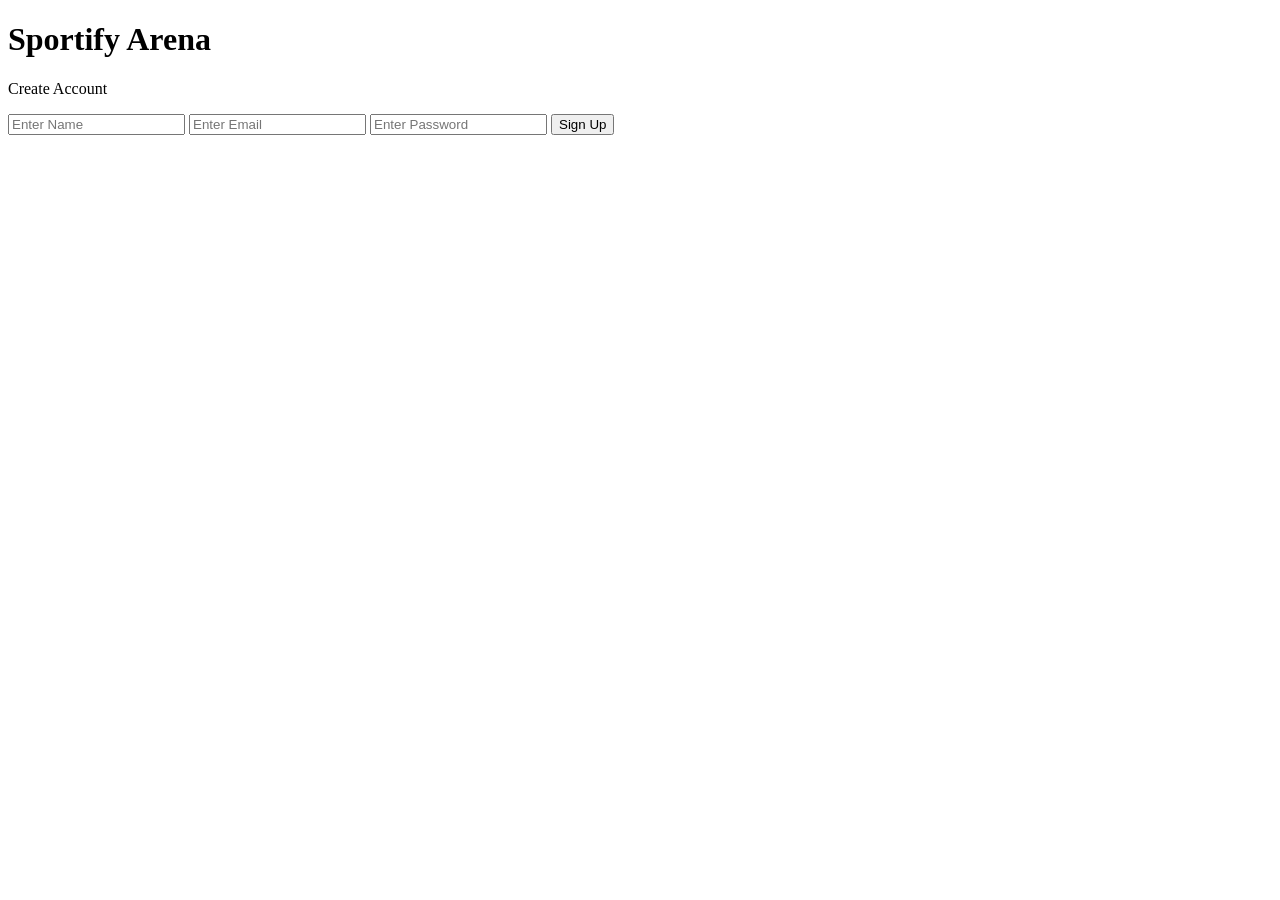
==== templates/index.html @ 4b8f36ba "Created Sportify Arena full stack application" ====
<!DOCTYPE html>
<html lang="en">
<head>
    <meta charset="UTF-8">
    <meta name="viewport" content="width=device-width, initial-scale=1.0">
    <title>Sportify Arena</title>

    <link rel="stylesheet"
    href="{{ url_for('static', filename='style.css') }}">
</head>
<body>

<div class="container">

    <div class="signup-box">

        <h1>Sportify Arena</h1>

        <p>Create Account</p>

        <form action="/signup" method="POST">

            <input
            type="text"
            name="name"
            placeholder="Enter Name"
            required>

            <input
            type="email"
            name="email"
            placeholder="Enter Email"
            required>

            <input
            type="password"
            name="password"
            placeholder="Enter Password"
            required>

            <button type="submit">
                Sign Up
            </button>

        </form>

    </div>

</div>

</body>
</html>
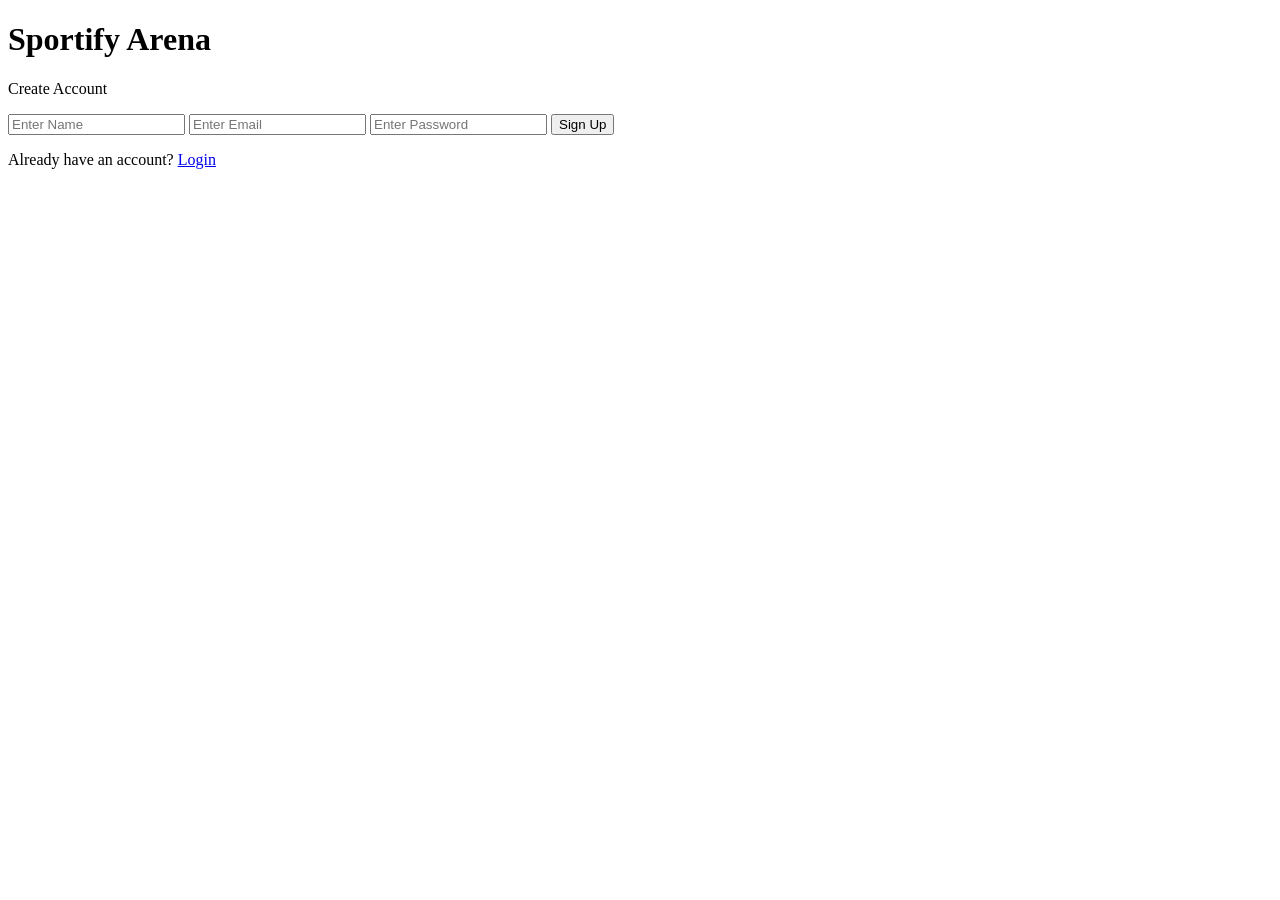
==== commit 779064ec: "Connected signup and login pages" ====
--- a/templates/index.html
+++ b/templates/index.html
@@ -44,6 +44,14 @@
 
         </form>
 
+<p class="switch-page">
+    Already have an account?
+
+    <a href="/loginpage">
+        Login
+    </a>
+</p>
+
     </div>
 
 </div>
